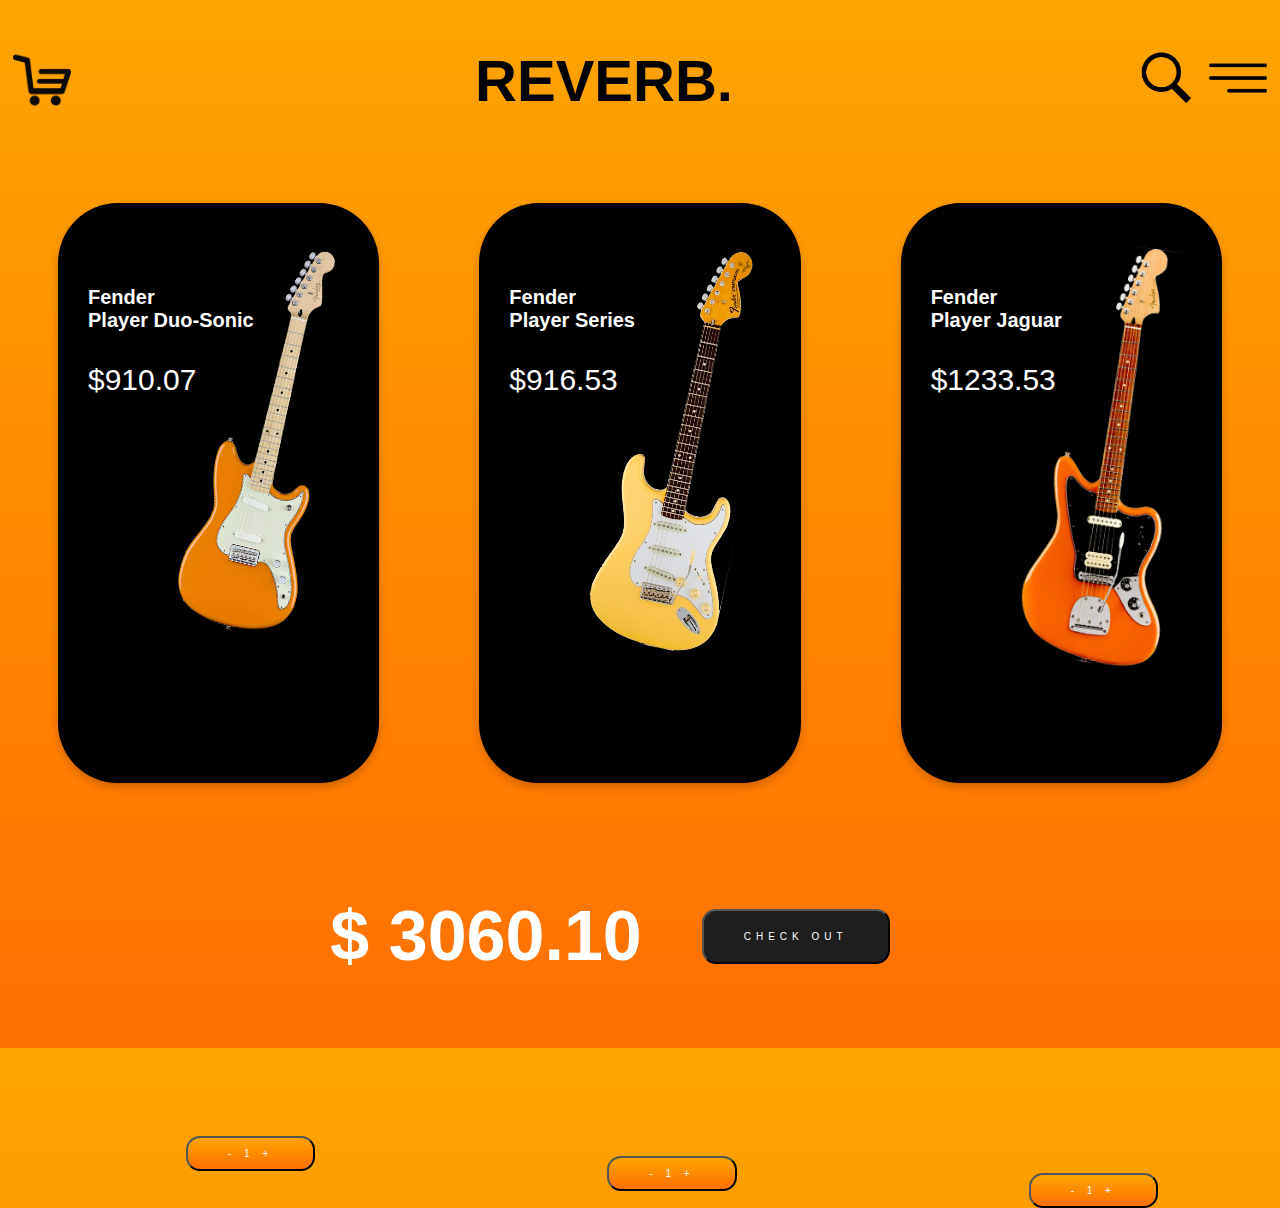
==== HTML Files/checkout.html @ a3e9f2ef "css" ====
<!DOCTYPE html>
<html lang="en">
<head>
    <meta charset="UTF-8">
    <meta http-equiv="X-UA-Compatible" content="IE=edge">
    <meta name="viewport" content="width=device-width, initial-scale=1.0">
    <title>Reverb</title>
    <link rel="stylesheet" href="/CSS Files/style.css">
    <link rel="stylesheet" href="/CSS Files/color.css">
</head>
<body>
    <nav class="navigation">
        <img src="/image/cartblack.png">
        <h1>REVERB.</h1>
        <div>
          <img src="/image/search.png">
          <img src="/image/menu.png">
        </div>
      </nav>

      <section class="cartlist">

        <div class="cart">
            <img class="product" src="/image/guitar2.png" >
            <h1 class="namecart">Fender <br/> Player Duo-Sonic</h1>
            <p class="pricecart">$910.07</p>
            <p><button> -      1     + </button></p>
          </div>


            <div class="cart">
                <img class="product" src="/image/guitar3.png" >
                <h1 class="namecart">Fender <br/> Player Series</h1>
                <p class="pricecart">$916.53</p>
                <p><button> -      1     + </button></p>
              </div>


            <div class="cart">
                <img class="product" src="/image/guitar1.png" >
                <h1 class="namecart">Fender <br/> Player Jaguar</h1>
                <p class="pricecart">$1233.53</p>
                <p><button> -      1     + </button></p>
              </div>

        </section>

        <section class="checkout">
        <h1 class="totalcart"> $ 3060.10</h1>
        <p><button> CHECK OUT </button></p>
        </section>



</body>
</html>
---- CSS Files/style.css ----
.navigation { 
    display: flex;
    justify-content: space-between;
    align-items: center; 
}

nav > h1{ 
    font-family: 'Arial Black', Gadget, sans-serif;
    font-size: 58px; 
}

nav > img{ 
    width: 58px;
    padding: 5px;
}

nav > div{ 
    
}

nav > div > img{  
    width: 58px;
    padding: 5px;
}

.Fenderblack {
    width: 1200px;
    height:426px;
    object-fit:cover;
    border-radius:60px;
    display: block;
    width: 80%;
    margin-left: auto;
    margin-right: auto;
}

.top {
    position: relative;
    text-align: center;
  }

.name{
    font-family: 'Arial Black', Gadget, sans-serif;
    font-size: 60px;
    color: white;
    position: absolute;
    top: 50px;
    left: 202px;
    text-align: start;

}

.series{
    font-family: 'Arial Black', Gadget, sans-serif;
    font-size: 10px;
    color: white;
    position: absolute;
    top: 250px;
    left: 202px;
}

.price{
    font-family: 'Arial Black', Gadget, sans-serif;
    font-size: 80px;
    color: #FC7300;
    position: absolute;
    top: 220px;
    left: 820px;
}

.heart{
    max-width: 30px;
    max-height: 30px;
    padding-top: 20px;
    padding-left: 30px;
}

.imageproduct{
    max-width: 300px;
    max-height: 300px;
    position: relative;
    left:80px;

    
}


.priceorange{    
    font-family: 'Arial Black', Gadget, sans-serif;
    font-size: 30px;
    color: white;
    position: absolute;
    top: 750px;
    left: 90px;
}

.nameorange{    
    font-family: 'Arial Black', Gadget, sans-serif;
    font-size: 20px;
    color: white;
    position: absolute;
    top:700px;
    left: 90px;
}


.nameyellow{    
    font-family: 'Arial Black', Gadget, sans-serif;
    font-size: 20px;
    color: white;
    position: absolute;
    top:700px;
    left: 530px;
}

.priceyellow{    
    font-family: 'Arial Black', Gadget, sans-serif;
    font-size: 30px;
    color: white;
    position: absolute;
    top: 750px;
    left: 530px;
}

.namered{    
    font-family: 'Arial Black', Gadget, sans-serif;
    font-size: 20px;
    color: white;
    position: absolute;
    top:700px;
    left: 970px;
}

.pricered{    
    font-family: 'Arial Black', Gadget, sans-serif;
    font-size: 30px;
    color: white;
    position: absolute;
    top: 750px;
    left: 970px;
}


.products {
    display: flex;
    flex-wrap: wrap;
  }

  .product-card{
      display: inline-block;
      max-width: 450;
      max: height 550px;
      border-radius: 60px;
      background-color: #000000;
      opacity: 0.85;
      float: left;
      width: 25%;
      margin-top: 30px;
      margin-right: 50px;
      margin-left: 50px;
  }







  .card {
    box-shadow: 0 4px 8px 0 rgba(0, 0, 0, 0.2);
    background-color:#000000;
    border-radius: 60px;
    width: 280px;
    height: 580px;
    position:relative;
    font-family:'Arial Black', Gadget, sans-serif;
    margin: 10px;
  }

  .like{
    max-width: 30px;
    max-height: 30px;
    vertical-align: top;
    padding-top: 20px;
    padding-left: 30px;
  }

  .namelist{
    font-family: 'Arial Black', Gadget, sans-serif;
    font-size: 20px;
    color: white;
    position: absolute;
    top: 70px;
    left: 30px;

  }

  .pricelist{
    font-family: 'Arial Black', Gadget, sans-serif;
    font-size: 30px;
    color: white;
    position: absolute;
    top: 130px;
    left: 30px;
  }

  .description{
    font-family: 'Arial Black', Gadget, sans-serif;
    font-size: 40px;
    color:#FC6E00;
    position: absolute;
    transform-origin: top right;
    right:0;
    top:0;
    transform: rotate(-90deg) translateY(-100%);

  }

  .guitar1{
    max-width: 570px;
    max-height: 570px;
    float: right;
    padding-right: 40px;
    padding-top: 40px;
    position: relative;
  }


  .card button {
    font-family:'Arial Black', Gadget, sans-serif;
    color :white;
    background-image:linear-gradient(rgba(254,165,0,1) 0%, rgba(255,111,0,1) 100%);
    font-size: 3px;
    padding: 10px 30px;
    border-radius: 14px;
    transition-duration: 0.3s;
    position: relative;
    top: 50px;
    left: 68px;
    
  }



.card2 {
    box-shadow: 0 4px 8px 0 rgba(0, 0, 0, 0.2);
    background-color:#000000;
    border-radius: 60px;
    width: 280px;
    height: 470px;
    margin: 10px;

    position:relative;
    font-family:'Arial Black', Gadget, sans-serif;
  }

  .guitar2{
    max-width: 270px;
    max-height: 270px;
    float: right;
    padding-right: 20px;
    padding-top: 40px;
    position: relative;
  }

  .card2 button {
    font-family:'Arial Black', Gadget, sans-serif;
    color :white;
    background-image:linear-gradient(rgba(254,165,0,1) 0%, rgba(255,111,0,1) 100%);
    font-size: 13px;
    padding: 14px 40px;
    border-radius: 14px;
    transition-duration: 0.3s;
    position: relative;
    top: 50px;
    left: 56px; 
  }




  .card3 {
    box-shadow: 0 4px 8px 0 rgba(0, 0, 0, 0.2);
    background-color:#000000;
    border-radius: 60px;
    width: 280px;
    height: 330px;
    position:relative;
    font-family:'Arial Black', Gadget, sans-serif;
    margin: 10px;
  }

  .Picks{
    max-width: 130px;
    max-height: 130px;
    float: right;
    padding-right: 20px;
    padding-top: 40px;
    position: relative;
  }

  .card3 button {
    font-family:'Arial Black', Gadget, sans-serif;
    color :white;
    background-image:linear-gradient(rgba(254,165,0,1) 0%, rgba(255,111,0,1) 100%);
    font-size: 13px;
    padding: 14px 40px;
    border-radius: 14px;
    transition-duration: 0.3s;
    position: relative;
    top: 50px;
    left: 56px; 
  }


  .card4{
    box-shadow: 0 4px 8px 0 rgba(0, 0, 0, 0.2);
    background-color:#000000;
    border-radius: 60px;
    width: 280px;
    height: 550px;
    position:relative;
    font-family:'Arial Black', Gadget, sans-serif;
    margin: 10px;
  }

  .guitar3{
    max-width: 350px;
    max-height: 350px;
    float: right;
    padding-right: 20px;
    padding-top: 40px;
    position: relative;
  }

  .card4 button {
    font-family:'Arial Black', Gadget, sans-serif;
    color :white;
    background-image:linear-gradient(rgba(254,165,0,1) 0%, rgba(255,111,0,1) 100%);
    font-size: 13px;
    padding: 14px 40px;
    border-radius: 14px;
    transition-duration: 0.3s;
    position: relative;
    top: 50px;
    left: 56px; 
  }

.productlist{
    display: flex;
    flex-wrap:wrap;
    justify-content: space-between;
}






.cart {
    box-shadow: 0 4px 8px 0 rgba(0, 0, 0, 0.2);
    background-color:#000000;
    border-radius: 60px;
    width: 380px;
    height: 580px;
    position:relative;
    font-family:'Arial Black', Gadget, sans-serif;
    margin: 50px;
  }

  .namecart{
    font-family: 'Arial Black', Gadget, sans-serif;
    font-size: 20px;
    color: white;
    position: absolute;
    top: 70px;
    left: 30px;

  }

  .pricecart{
    font-family: 'Arial Black', Gadget, sans-serif;
    font-size: 30px;
    color: white;
    position: absolute;
    top: 130px;
    left: 30px;
  }

  .product{
    max-width: 430px;
    max-height: 430px;
    float: right;
    padding-right: 40px;
    padding-top: 40px;
    position: relative;
  }


  .cart button {
    font-family:'Arial Black', Gadget, sans-serif;
    color :white;
    background-image:linear-gradient(rgba(254,165,0,1) 0%, rgba(255,111,0,1) 100%);
    font-size: 10px;
    letter-spacing: 5px;
    padding: 10px 40px;
    border-radius: 14px;
    transition-duration: 0.3s;
    position: relative;
    top: 500px;
    left: 128px;   
  }

  .cartlist{
    display: flex;
    justify-content: space-between;
}




.totalcart{
    font-family:'Arial Black', Gadget, sans-serif;
    color :white;
    font-size: 70px;
}

.checkout button{
    font-family:'Arial Black', Gadget, sans-serif;
    color :white;
    background-color: #1E1E1E;
    font-size: 10px;
    letter-spacing: 5px;
    padding: 20px 40px;
    border-radius: 14px;
    margin: 60px;
}

.checkout{  
    display: flex;      
    justify-content:center; 
    align-items: center;  

}
---- CSS Files/color.css ----
body {
    background:linear-gradient(rgba(254,165,0,1) 0%, rgba(255,111,0,1) 100%);
  }
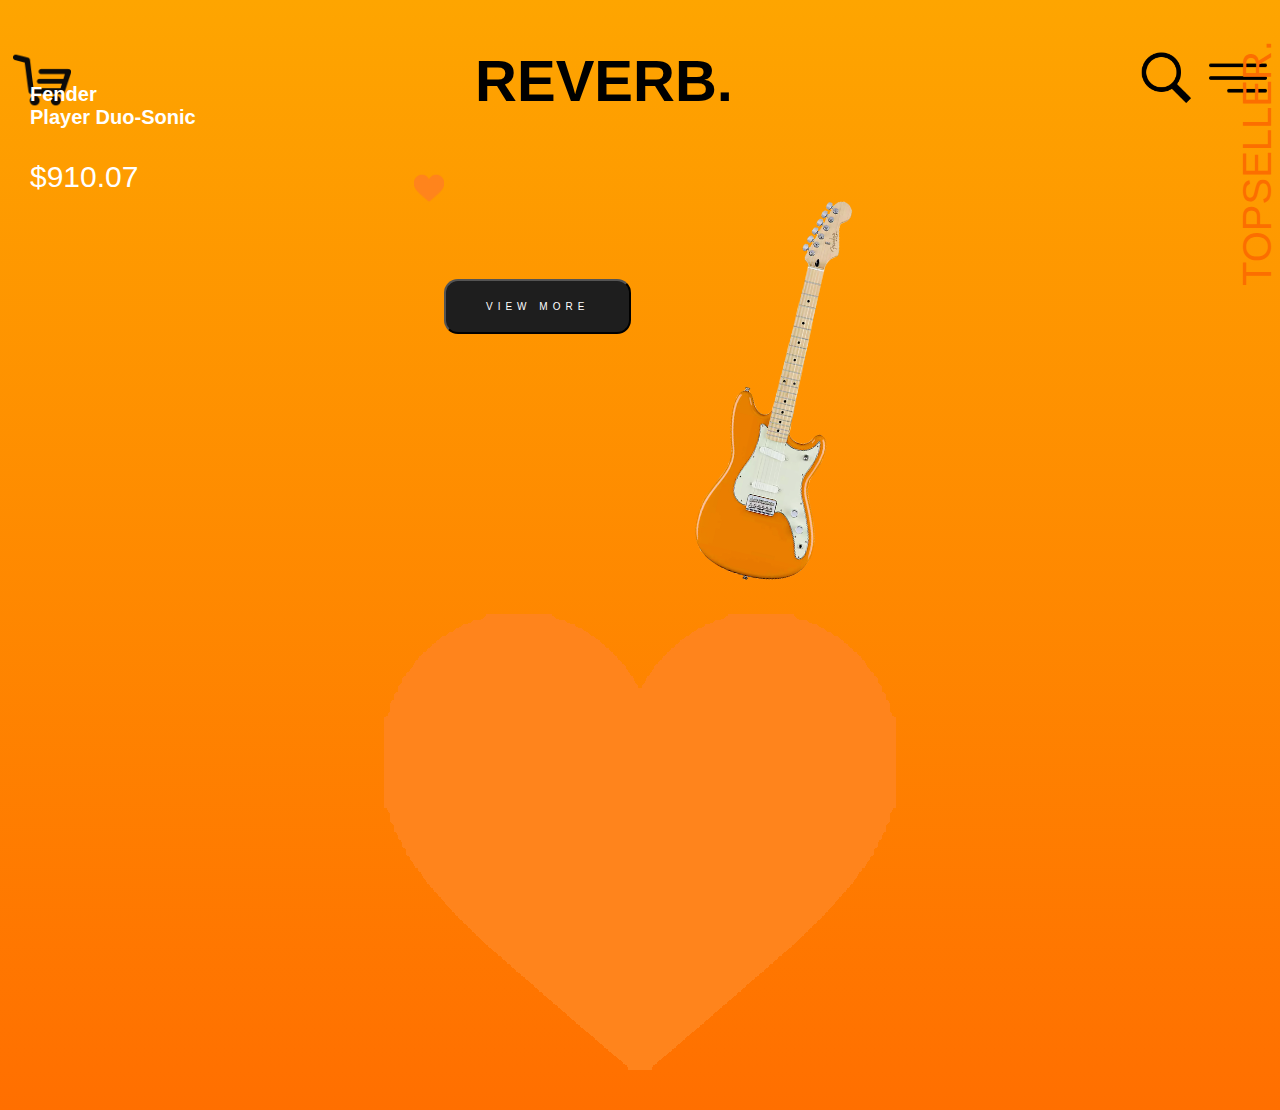
==== commit f7bc68be: "css" ====
--- a/HTML Files/checkout.html
+++ b/HTML Files/checkout.html
@@ -18,39 +18,29 @@
         </div>
       </nav>
 
-      <section class="cartlist">
 
-        <div class="cart">
-            <img class="product" src="/image/guitar2.png" >
-            <h1 class="namecart">Fender <br/> Player Duo-Sonic</h1>
-            <p class="pricecart">$910.07</p>
-            <p><button> -      1     + </button></p>
-          </div>
+      <div class="checkout">
+        <div class="payment">
+        <img class="like" src="/image/heart.png">
+        <img class="guitar1" src="/image/guitar2.png" >
+        <h1 class="namelist">Fender <br/> Player Duo-Sonic</h1>
+        <p class="pricelist">$910.07</p>
+        <p class="description">TOPSELLER.</p>
+        <p><button>VIEW MORE</button></p>
+
+        <img class="creditcard" src="/image/heart.png">
 
 
-            <div class="cart">
-                <img class="product" src="/image/guitar3.png" >
-                <h1 class="namecart">Fender <br/> Player Series</h1>
-                <p class="pricecart">$916.53</p>
-                <p><button> -      1     + </button></p>
-              </div>
+        </div>
+        <div class="info">
 
 
-            <div class="cart">
-                <img class="product" src="/image/guitar1.png" >
-                <h1 class="namecart">Fender <br/> Player Jaguar</h1>
-                <p class="pricecart">$1233.53</p>
-                <p><button> -      1     + </button></p>
-              </div>
-
-        </section>
-
-        <section class="checkout">
-        <h1 class="totalcart"> $ 3060.10</h1>
-        <p><button> CHECK OUT </button></p>
-        </section>
+        </div>
+        <div class="confirmation">
 
 
-
+        </div>
+      </div>
+    
 </body>
 </html>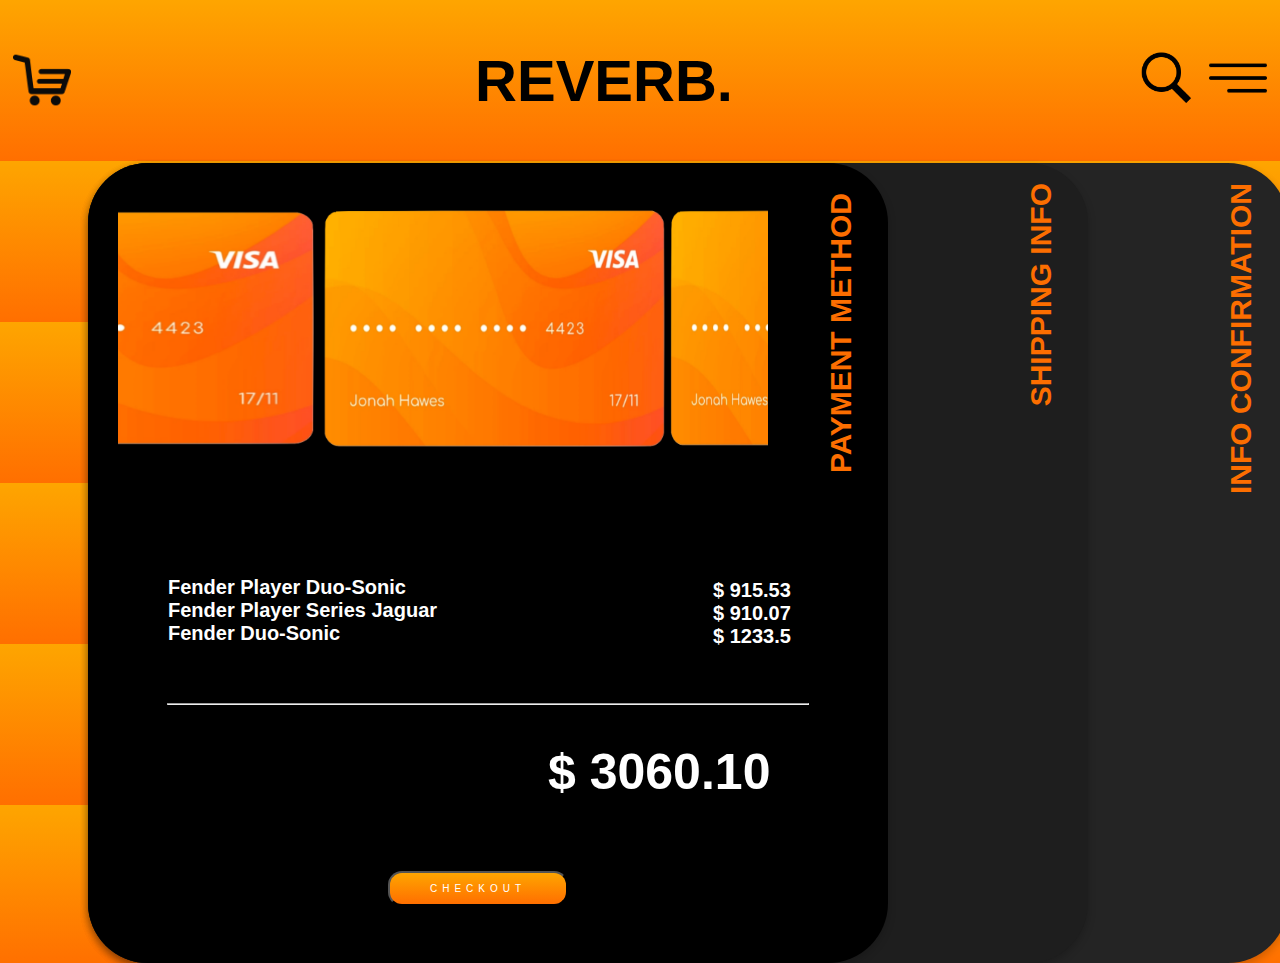
==== commit 3645f4bc: "css" ====
--- a/HTML Files/checkout.html
+++ b/HTML Files/checkout.html
@@ -8,6 +8,9 @@
     <link rel="stylesheet" href="/CSS Files/style.css">
     <link rel="stylesheet" href="/CSS Files/color.css">
 </head>
+
+
+
 <body>
     <nav class="navigation">
         <img src="/image/cartblack.png">
@@ -19,25 +22,63 @@
       </nav>
 
 
-      <div class="checkout">
-        <div class="payment">
-        <img class="like" src="/image/heart.png">
-        <img class="guitar1" src="/image/guitar2.png" >
-        <h1 class="namelist">Fender <br/> Player Duo-Sonic</h1>
-        <p class="pricelist">$910.07</p>
-        <p class="description">TOPSELLER.</p>
-        <p><button>VIEW MORE</button></p>
+      <div class="checkoutpage">
 
-        <img class="creditcard" src="/image/heart.png">
+      <div class="payment">
+        <div class="cardpreview">
+        <img class="creditcard1" src="/image/creditcard2.png">
+        <img class="creditcard" src="/image/creditcard.png">
+        <img class="creditcard2" src="/image/creditcard3.png">
+      </div>
+          <div class="checkoutinfo">
+          <h3 class="checkouttitle">PAYMENT METHOD</h2>
+          <h1 class="checkoutproduct">Fender Player Duo-Sonic <br/> Fender Player Series Jaguar <br/>Fender Duo-Sonic</h1>
+          <h2 class="checkoutproductp">$ 915.53 <br/>$ 910.07 <br/>$ 1233.5</h2>
+          </div>
+          <hr class="line">
+          <h3 class="checkoutproductt">$ 3060.10</h3>
+          <p><button>CHECKOUT</button></p>
+        </div>
 
 
+        <div class="info">
+          <form class="form">
+            <label for="name">Full name</label><br>
+            <input type="text" id="name" name="name"><br>
+            <label for="adress">Adress</label><br>
+            <input type="text" id="adress" name="adress"><br>
+            <label for="city">City</label><br>
+            <input type="text" id="city" name="city"><br>
+            <label for="country">Country</label><br>
+            <input type="text" id="country" name="country"><br>
+            <label for="state">State/Province</label><br>
+            <input type="text" id="state" name="state"><br>
+            <label for="phone">Phone Number</label><br>
+            <input type="text" id="phone" name="phone"><br>
+            <label for="email">Email Adress</label><br>
+            <input type="text" id="email" name="email"><br>
+          </form>
+          <h1 class="checkouttitle">SHIPPING INFO</h1>
+          <p><button>CONTINUE</button></p>
         </div>
-        <div class="info">
 
 
-        </div>
         <div class="confirmation">
 
+          <div class="infodetail">
+           <h1 class="infotitle">NAME</h1>
+           <h2 class="infoinput">Zhang Xinyu</h2>
+
+            <h1 class="infotitle">ADRESS</h1>
+            <h2 class="infoinput">230 Surf Road, Sydney, Australia</h2>
+
+            <h1 class="infotitle">DELIVERY TIME</h1>
+            <h2 class="infoinput">23/4/2022-30/4/2022</h2>
+           </div>
+           
+           <h1 class="checkouttitle">INFO CONFIRMATION</h1>
+           <button class="button1">EDIT</button>
+           <button class="button2">CONFIRM</button>
 
         </div>
       </div>
--- a/CSS Files/style.css
+++ b/CSS Files/style.css
@@ -417,8 +417,6 @@
 }
 
 
-
-
 .totalcart{
     font-family:'Arial Black', Gadget, sans-serif;
     color :white;
@@ -440,5 +438,231 @@
     display: flex;      
     justify-content:center; 
     align-items: center;  
-
-}+}
+
+
+
+
+
+
+
+
+
+
+
+.payment {
+    box-shadow: 0 4px 8px 0 rgba(0, 0, 0, 0.2);
+    background-color:#000000;
+    border-radius: 60px;
+    width: 800px;
+    height: 800px;
+    position:absolute;
+    top:10px; 
+    left:80px;
+    font-family:'Arial Black', Gadget, sans-serif;
+    z-index:3;
+  }
+
+  .creditcard{
+    width: 350px;
+    height: 250px;
+    padding-top: 40px;
+  }
+  .creditcard1{
+    width: 200px;
+    height: 250px;
+    padding-top: 40px;
+  }
+
+  .creditcard2{
+    width: 100px;
+    height: 250px;
+    padding-top: 40px;
+    padding-right: 90px;
+  }
+
+
+  .cardpreview{
+    display: flex; 
+    justify-content:center; 
+    align-items: center;
+  }
+
+
+  .checkouttitle{
+    font-family: 'Arial Black', Gadget, sans-serif;
+    font-size: 30px;
+    color:#FC6E00;
+    position: absolute;
+    transform-origin: top right;
+    right:30px;
+    top:0;
+    transform: rotate(-90deg) translateY(-100%); 
+  }
+
+  .checkoutproduct{f
+    font-family:'Arial Black', Gadget, sans-serif;
+    font-size:20px;
+    color:white;
+    position: absolute;
+    top: 400px;
+    left: 80px;
+  }
+
+  .checkoutproductp{f
+    font-family:'Arial Black', Gadget, sans-serif;
+    font-size:20px;
+    color:white;
+    position: absolute;
+    top: 400px;
+    left: 625px;
+  }
+
+  .checkoutproductt{f
+    font-family:'Arial Black', Gadget, sans-serif;
+    font-size:50px;
+    color:white;
+    position: absolute;
+    top: 530px;
+    left: 460px;
+  }
+
+  .payment button{
+    font-family:'Arial Black', Gadget, sans-serif;
+    color :white;
+    background-image:linear-gradient(rgba(254,165,0,1) 0%, rgba(255,111,0,1) 100%);
+    font-size: 10px;
+    letter-spacing: 5px;
+    padding: 10px 40px;
+    border-radius: 14px;
+    position: relative;
+    top: 150px;
+    left: 300px; 
+  }
+
+  .line{
+    position: relative;
+    margin-top: 250px;
+    width: 80%;
+  }
+
+
+
+
+
+
+
+
+
+.info {
+    box-shadow: 0 4px 8px 0 rgba(0, 0, 0, 0.2);
+    background-color:#1E1E1E;
+    border-radius: 60px;
+    width: 1000px;
+    height: 800px;
+    position:absolute;
+    top:10px; 
+    left:80px;
+    font-family:'Arial Black', Gadget, sans-serif;
+    z-index:2;
+  }
+
+  .form{
+    text-align: center;
+    color: white;
+    padding-top: 80px;
+  }
+
+  input[type=text] {
+   width: 400px;
+   height: 50px;
+   background-color: ;
+  }
+
+  input[type=text]:focus {
+    background-color: #FFE3AF;
+  }
+
+  .info button{
+    font-family:'Arial Black', Gadget, sans-serif;
+    color :white;
+    background-image:linear-gradient(rgba(254,165,0,1) 0%, rgba(255,111,0,1) 100%);
+    font-size: 10px;
+    letter-spacing: 5px;
+    padding: 10px 40px;
+    border-radius: 14px;
+    position: relative;
+    top: 60px;
+    left: 400px; 
+  }
+
+
+
+
+
+
+  .confirmation {
+    box-shadow: 0 4px 8px 0 rgba(0, 0, 0, 0.2);
+    background-color:#242424;
+    border-radius: 60px;
+    width: 1200px;
+    height: 800px;
+    position:absolute;
+    top:10px; 
+    left:80px;
+    font-family:'Arial Black', Gadget, sans-serif;
+    z-index:1;
+  }
+
+  .infotitle{
+    font-family:'Arial Black', Gadget, sans-serif;
+    font-size:40px;
+    color:#FEA500;
+  }
+
+  .infoinput{
+    font-family:'Arial', Gadget, sans-serif;
+    font-size:35px;
+    color:white;
+  }
+
+  .infodetail{
+    position: absolute;
+    padding-top: 80px;
+    padding-left: 150px; 
+  }
+
+  .button1{
+    font-family:'Arial Black', Gadget, sans-serif;
+    color :white;
+    background-image:linear-gradient(rgba(254,165,0,1) 0%, rgba(255,111,0,1) 100%);
+    font-size: 10px;
+    letter-spacing: 5px;
+    padding: 10px 40px;
+    border-radius: 14px;
+    position: relative;
+    top: 650px;
+    left: 200px;
+    margin-right: 300px;
+    z-index: 1;
+  }
+
+  .button2{
+    font-family:'Arial Black', Gadget, sans-serif;
+    color :white;
+    background-image:linear-gradient(rgba(254,165,0,1) 0%, rgba(255,111,0,1) 100%);
+    font-size: 10px;
+    letter-spacing: 5px;
+    padding: 10px 40px;
+    border-radius: 14px;
+    position: relative;
+    top: 650px;
+    left: 300px;
+  }
+
+.checkoutpage{
+  position: absolute;
+}
+
+
+
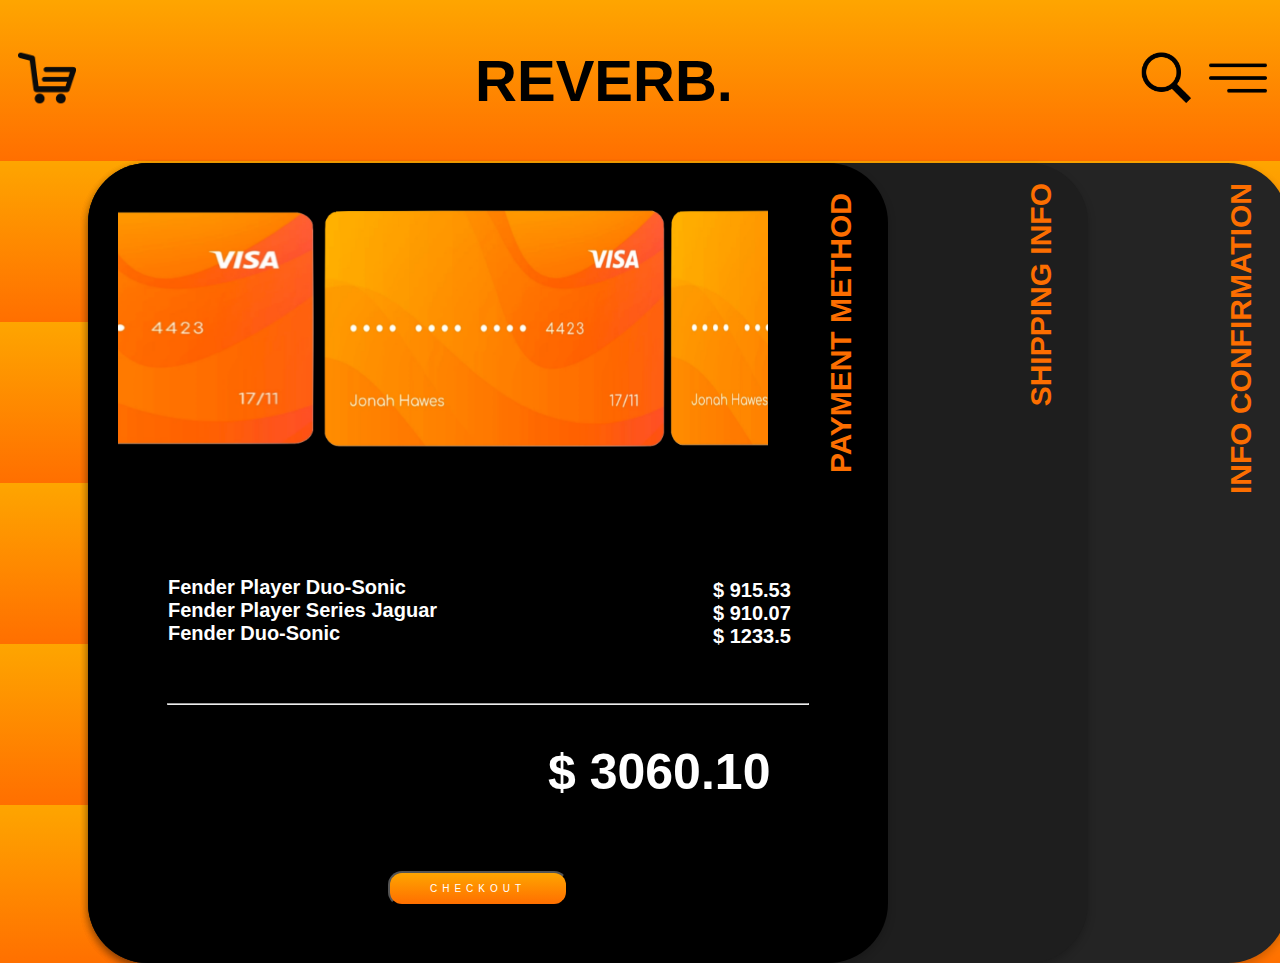
==== commit e5107967: "css" ====
--- a/HTML Files/checkout.html
+++ b/HTML Files/checkout.html
@@ -12,14 +12,16 @@
 
 
 <body>
-    <nav class="navigation">
-        <img src="/image/cartblack.png">
-        <h1>REVERB.</h1>
-        <div>
-          <img src="/image/search.png">
-          <img src="/image/menu.png">
-        </div>
-      </nav>
+  <nav class="navigation">
+    <a  href="/HTML Files/cart.html">
+      <img class="imglink" src="/image/cartblack.png">
+    </a>
+      <h1>REVERB.</h1>
+      <div>
+        <img src="/image/search.png">
+        <img src="/image/menu.png">
+      </div>
+    </nav>
 
 
       <div class="checkoutpage">
--- a/CSS Files/style.css
+++ b/CSS Files/style.css
@@ -9,14 +9,22 @@
     font-size: 58px; 
 }
 
+
 nav > img{ 
     width: 58px;
     padding: 5px;
 }
 
-nav > div{ 
-    
-}
+.imglink{    
+  width: 58px;
+  padding: 5px;
+}
+
+nav > a{ 
+  width: 58px;
+  padding: 5px;
+}
+
 
 nav > div > img{  
     width: 58px;
@@ -447,9 +455,6 @@
 
 
 
-
-
-
 .payment {
     box-shadow: 0 4px 8px 0 rgba(0, 0, 0, 0.2);
     background-color:#000000;
@@ -607,7 +612,7 @@
     border-radius: 60px;
     width: 1200px;
     height: 800px;
-    position:absolute;
+    position:relative;
     top:10px; 
     left:80px;
     font-family:'Arial Black', Gadget, sans-serif;
@@ -655,7 +660,7 @@
     letter-spacing: 5px;
     padding: 10px 40px;
     border-radius: 14px;
-    position: relative;
+    position: absolute;
     top: 650px;
     left: 300px;
   }
@@ -666,3 +671,214 @@
 
 
 
+
+
+.productpic{
+  box-shadow: 0 4px 8px 0 rgba(0, 0, 0, 0.2);
+  background-color:#000000;
+  border-radius: 60px;
+  width: 550px;
+  height: 800px;
+  position:absolute;
+  top:10px; 
+  left:80px;
+  font-family:'Arial Black', Gadget, sans-serif;
+  z-index:3;
+
+}
+
+.likep{
+  max-width: 50px;
+  max-height: 50px;
+  vertical-align: top;
+  padding-top: 20px;
+  padding-left: 90px;
+}
+
+.fenderproduct{
+  max-width: 670px;
+  max-height: 670px;
+  float: left;
+  padding-right: 40px;
+  padding-top: 100px;
+  position: relative;
+}
+
+.namep{
+  font-family: 'Arial Black', Gadget, sans-serif;
+  font-size: 35px;
+  color: white;
+  position: absolute;
+  top: 70px;
+  left: 80px;
+}
+
+.pricep{
+  font-family: 'Arial Black', Gadget, sans-serif;
+  font-size: 60px;
+  color: white;
+  position: absolute;
+  top: 250px;
+  left: 250px;
+}
+
+.specp{
+  font-family: 'Arial Black', Gadget, sans-serif;
+  font-size: 15px;
+  color: white;
+  position: absolute;
+  top: 500px;
+  left: 300px;
+  line-height: 30px;
+}
+
+
+
+
+.productspec{
+  box-shadow: 0 4px 8px 0 rgba(0, 0, 0, 0.2);
+  background-color: #1E1E1E;
+  border-radius: 60px;
+  width: 700px;
+  height: 800px;
+  position:absolute;
+  top:10px; 
+  left:80px;
+  font-family:'Arial Black', Gadget, sans-serif;
+  z-index:2;
+}
+
+tr{
+  color: white;
+  line-height: 35px;
+}
+
+.spectable{
+padding-top: 70px;
+padding-left: 70px;
+}
+
+
+
+
+.reviews{
+  box-shadow: 0 4px 8px 0 rgba(0, 0, 0, 0.2);
+  background-color:#242424;
+  border-radius: 60px;
+  width: 850px;
+  height: 800px;
+  position:absolute;
+  top:10px; 
+  left:80px;
+  font-family:'Arial Black', Gadget, sans-serif;
+  z-index:1;
+
+}
+
+.infotitle{
+  font-family:'Arial Black', Gadget, sans-serif;
+  font-size:20px;
+  color:#FEA500;
+}
+
+.infoinput{
+  font-family:'Arial', Gadget, sans-serif;
+  font-size:15px;
+  color:white;
+  padding-right: 160px;
+}
+
+.infodetail{
+  position: absolute;
+  padding-top: 80px;
+  padding-left: 70px
+  
+}
+
+.productpage{
+  position: absolute;
+}
+
+.detail1 {
+  box-shadow: 0 4px 8px 0 rgba(0, 0, 0, 0.2);
+  background-color:#000000;
+  border-radius: 60px;
+  width: 300px;
+  height: 550px;
+  position:absolute;
+  top:10px; 
+  left:1000px;
+  font-family:'Arial Black', Gadget, sans-serif;
+  z-index:2;
+}
+
+.detailp1{
+ max-width: 300px;
+ max-height: 300px;
+ margin-top: 50px;
+ margin-left: 105px;
+}
+
+.descriptiond{
+  font-family:'Arial Black', Gadget, sans-serif;
+  font-size:10px;
+  color:white;
+  margin-top: 40px;
+  margin-left: 10px;
+  text-align: center;
+}
+
+.topicd1{
+  font-family:'Arial Black', Gadget, sans-serif;
+  ont-size: 40px;
+  color:#FC6E00;
+  margin-top: 40px;
+  margin-left: 10px;
+  text-align: center;
+}
+
+.detail2{
+  box-shadow: 0 4px 8px 0 rgba(0, 0, 0, 0.2);
+  background-color:#1E1E1E;
+  border-radius: 60px;
+  width: 300px;
+  height: 700px;
+  position:absolute;
+  top:10px; 
+  left:1000px;
+  font-family:'Arial Black', Gadget, sans-serif;
+}
+
+.detailp2{
+  max-width: 200px;
+  max-height: 200px;
+  margin-top: 50px;
+  margin-left: 50px;
+ }
+
+
+.topicd2{
+  font-family:'Arial Black', Gadget, sans-serif;
+  ont-size: 40px;
+  color:#FC6E00;
+  margin-top: 380px;
+  margin-left: 10px;
+  text-align: center;
+  z-index:1;
+}
+
+.productpage button{
+  font-family:'Arial Black', Gadget, sans-serif;
+  color :#FC6E00;
+  background-color: #1E1E1E;
+  font-size: 10px;
+  letter-spacing: 5px;
+  padding: 20px 40px;
+  border-radius: 14px;
+  position:absolute;
+  top:740px; 
+  left:1085px;
+
+  
+}
+
